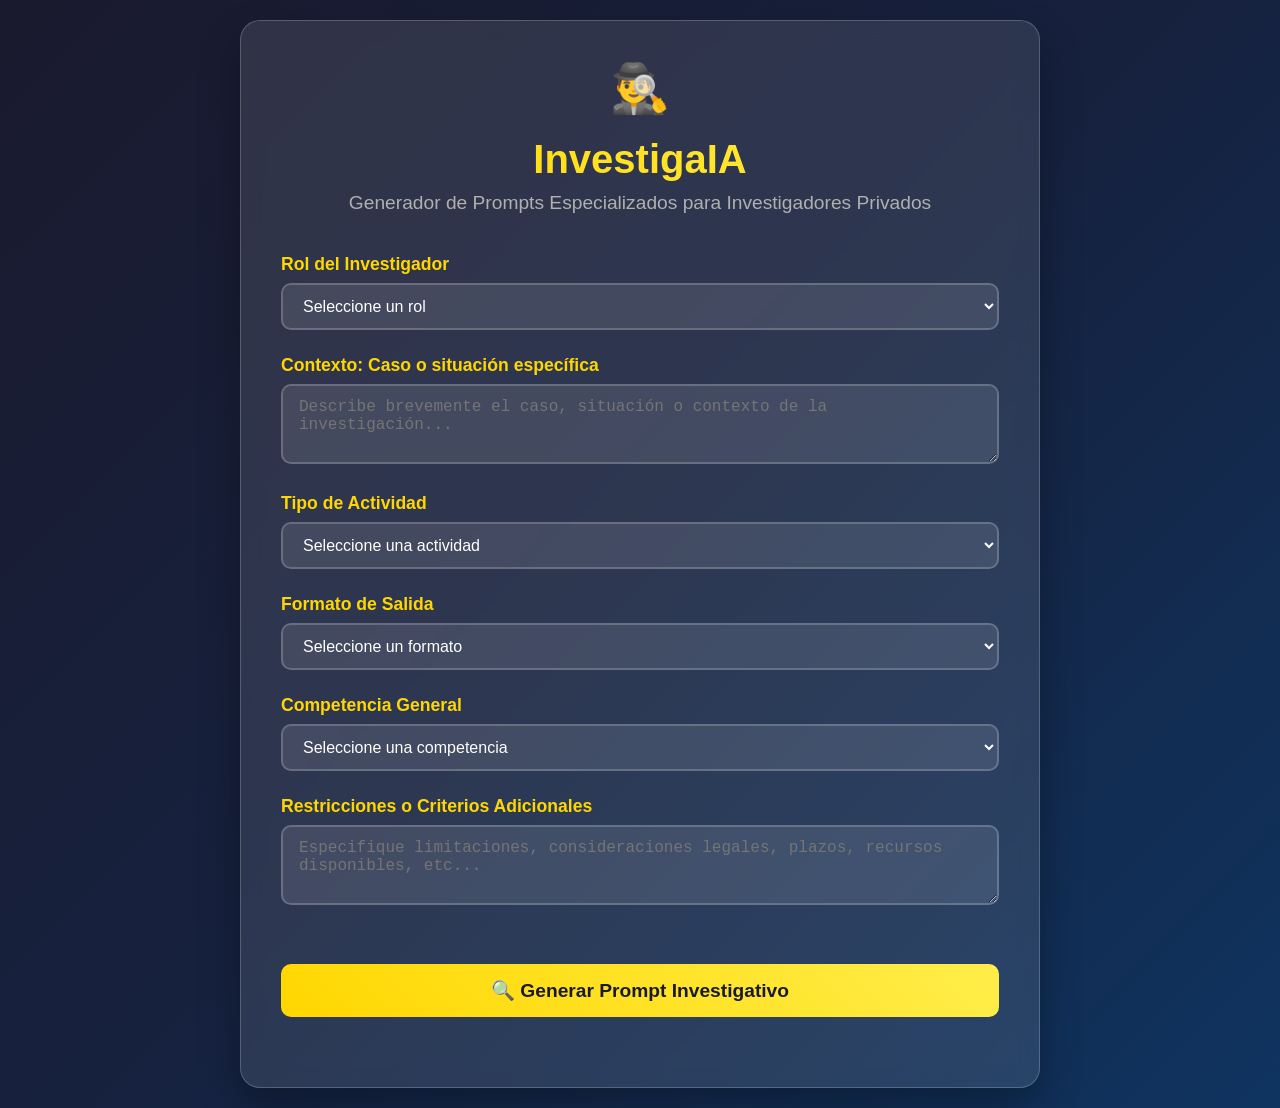
==== index.html @ 4e6117e3 "GENERADOR DE PROMPTS" ====
<!DOCTYPE html>
<html lang="es">
<head>
    <meta charset="UTF-8">
    <meta name="viewport" content="width=device-width, initial-scale=1.0">
    <title>InvestigaIA - Generador de Prompts para Investigadores</title>
    <link rel="stylesheet" href="styles.css">
</head>
<body>
    <div class="container">
        <div class="header">
            <div class="detective-icon">🕵‍♂</div>
            <h1 class="logo">InvestigaIA</h1>
            <p class="subtitle">Generador de Prompts Especializados para Investigadores Privados</p>
        </div>

        <form id="promptForm">
            <div class="form-group">
                <label for="role">Rol del Investigador</label>
                <select id="role" required>
                    <option value="">Seleccione un rol</option>
                    <option value="Investigador privado general">Investigador privado general</option>
                    <option value="Detective corporativo">Detective corporativo</option>
                    <option value="Investigador forense digital">Investigador forense digital</option>
                    <option value="Analista de inteligencia">Analista de inteligencia</option>
                    <option value="Investigador de seguros">Investigador de seguros</option>
                    <option value="Especialista en debido diligencia">Especialista en debido diligencia</option>
                    <option value="Investigador de fraudes">Investigador de fraudes</option>
                    <option value="Analista de riesgos">Analista de riesgos</option>
                    <option value="Investigador académico criminalístico">Investigador académico criminalístico</option>
                    <option value="Becario/Asistente de investigación">Becario/Asistente de investigación</option>
                    <option value="Perito especializado">Perito especializado</option>
                    <option value="Investigador de antecedentes">Investigador de antecedentes</option>
                    <option value="Especialista en ciberseguridad investigativa">Especialista en ciberseguridad investigativa</option>
                </select>
            </div>

            <div class="form-group">
                <label for="context">Contexto: Caso o situación específica</label>
                <textarea id="context" placeholder="Describe brevemente el caso, situación o contexto de la investigación..."></textarea>
            </div>

            <div class="form-group">
                <label for="activity">Tipo de Actividad</label>
                <select id="activity" required>
                    <option value="">Seleccione una actividad</option>
                    <option value="Investigación judicial/legal">Investigación judicial/legal</option>
                    <option value="Investigación corporativa">Investigación corporativa</option>
                    <option value="Verificación de información/fake news">Verificación de información/fake news</option>
                    <option value="Análisis forense digital">Análisis forense digital</option>
                    <option value="Investigación de fraudes">Investigación de fraudes</option>
                    <option value="Due diligence empresarial">Due diligence empresarial</option>
                    <option value="Investigación de antecedentes">Investigación de antecedentes</option>
                    <option value="Análisis de riesgos">Análisis de riesgos</option>
                    <option value="Investigación académica criminológica">Investigación académica criminológica</option>
                    <option value="Recopilación de evidencias">Recopilación de evidencias</option>
                    <option value="Análisis de patrones y comportamientos">Análisis de patrones y comportamientos</option>
                    <option value="Investigación de mercado competitivo">Investigación de mercado competitivo</option>
                    <option value="Contrainteligencia">Contrainteligencia</option>
                </select>
            </div>

            <div class="form-group">
                <label for="format">Formato de Salida</label>
                <select id="format" required>
                    <option value="">Seleccione un formato</option>
                    <option value="Informe ejecutivo estructurado">Informe ejecutivo estructurado</option>
                    <option value="Cronología de eventos/timeline">Cronología de eventos/timeline</option>
                    <option value="Mapa de conexiones y relaciones">Mapa de conexiones y relaciones</option>
                    <option value="Lista de evidencias catalogadas">Lista de evidencias catalogadas</option>
                    <option value="Protocolo de investigación paso a paso">Protocolo de investigación paso a paso</option>
                    <option value="Matriz de análisis de riesgos">Matriz de análisis de riesgos</option>
                    <option value="Cuestionario de entrevista">Cuestionario de entrevista</option>
                    <option value="Checklist de verificación">Checklist de verificación</option>
                    <option value="Diagrama de flujo investigativo">Diagrama de flujo investigativo</option>
                    <option value="Reporte de hallazgos preliminares">Reporte de hallazgos preliminares</option>
                    <option value="Plan de seguimiento y monitoreo">Plan de seguimiento y monitoreo</option>
                    <option value="Análisis OSINT estructurado">Análisis OSINT estructurado</option>
                    <option value="Marco legal y consideraciones éticas">Marco legal y consideraciones éticas</option>
                    <option value="Plantilla de documentación de evidencias">Plantilla de documentación de evidencias</option>
                    <option value="Guía de preservación de cadena de custodia">Guía de preservación de cadena de custodia</option>
                </select>
            </div>

            <div class="form-group">
                <label for="competency">Competencia General</label>
                <select id="competency" required>
                    <option value="">Seleccione una competencia</option>
                    <option value="Pensamiento analítico y deductivo">Pensamiento analítico y deductivo</option>
                    <option value="Investigación con fuentes abiertas (OSINT)">Investigación con fuentes abiertas (OSINT)</option>
                    <option value="Ética profesional e integridad">Ética profesional e integridad</option>
                    <option value="Análisis forense y evidencial">Análisis forense y evidencial</option>
                </select>
            </div>

            <div class="form-group">
                <label for="restrictions">Restricciones o Criterios Adicionales</label>
                <textarea id="restrictions" placeholder="Especifique limitaciones, consideraciones legales, plazos, recursos disponibles, etc..."></textarea>
            </div>

            <button type="submit" class="generate-btn">🔍 Generar Prompt Investigativo</button>
        </form>

        <div id="resultSection" class="result-section">
            <div class="result-header">
                <span class="result-title">📋 Prompt Generado:</span>
                <button id="copyBtn" class="copy-btn">📋 Copiar</button>
            </div>
            <div id="generatedPrompt" class="generated-prompt"></div>
        </div>
    </div>

    <script src="script.js"></script>
</body>
</html>
---- styles.css ----
* {
    margin: 0;
    padding: 0;
    box-sizing: border-box;
}

body {
    font-family: 'Segoe UI', Tahoma, Geneva, Verdana, sans-serif;
    background: linear-gradient(135deg, #1a1a2e 0%, #16213e 50%, #0f3460 100%);
    color: #ffffff;
    min-height: 100vh;
    padding: 20px;
}

.container {
    max-width: 800px;
    margin: 0 auto;
    background: rgba(255, 255, 255, 0.1);
    backdrop-filter: blur(10px);
    border-radius: 20px;
    border: 1px solid rgba(255, 255, 255, 0.2);
    padding: 40px;
    box-shadow: 0 20px 40px rgba(0, 0, 0, 0.3);
}

.header {
    text-align: center;
    margin-bottom: 40px;
}

.logo {
    font-size: 2.5rem;
    font-weight: bold;
    background: linear-gradient(45deg, #ffd700, #ffed4a);
    -webkit-background-clip: text;
    -webkit-text-fill-color: transparent;
    margin-bottom: 10px;
}

.subtitle {
    font-size: 1.2rem;
    color: #b0b0b0;
    margin-bottom: 30px;
}

.form-group {
    margin-bottom: 25px;
}

label {
    display: block;
    font-weight: 600;
    margin-bottom: 8px;
    color: #ffd700;
    font-size: 1.1rem;
}

select, input, textarea {
    width: 100%;
    padding: 12px 16px;
    border: 2px solid rgba(255, 255, 255, 0.2);
    border-radius: 10px;
    background: rgba(255, 255, 255, 0.1);
    color: #ffffff;
    font-size: 1rem;
    transition: all 0.3s ease;
}

select:focus, input:focus, textarea:focus {
    outline: none;
    border-color: #ffd700;
    box-shadow: 0 0 20px rgba(255, 215, 0, 0.3);
}

select option {
    background: #1a1a2e;
    color: #ffffff;
}

textarea {
    min-height: 80px;
    resize: vertical;
}

.generate-btn {
    width: 100%;
    padding: 15px;
    background: linear-gradient(45deg, #ffd700, #ffed4a);
    border: none;
    border-radius: 10px;
    color: #1a1a2e;
    font-size: 1.2rem;
    font-weight: bold;
    cursor: pointer;
    transition: all 0.3s ease;
    margin: 30px 0;
}

.generate-btn:hover {
    transform: translateY(-2px);
    box-shadow: 0 10px 30px rgba(255, 215, 0, 0.4);
}

.result-section {
    margin-top: 30px;
    padding: 20px;
    background: rgba(0, 0, 0, 0.3);
    border-radius: 15px;
    border: 1px solid rgba(255, 215, 0, 0.3);
    display: none;
}

.result-header {
    display: flex;
    justify-content: space-between;
    align-items: center;
    margin-bottom: 15px;
}

.result-title {
    color: #ffd700;
    font-weight: bold;
    font-size: 1.1rem;
}

.copy-btn {
    padding: 8px 16px;
    background: rgba(255, 215, 0, 0.2);
    border: 1px solid #ffd700;
    border-radius: 6px;
    color: #ffd700;
    cursor: pointer;
    transition: all 0.3s ease;
    font-size: 0.9rem;
}

.copy-btn:hover {
    background: rgba(255, 215, 0, 0.3);
}

.generated-prompt {
    background: rgba(255, 255, 255, 0.05);
    padding: 20px;
    border-radius: 10px;
    border-left: 4px solid #ffd700;
    font-family: 'Courier New', monospace;
    line-height: 1.6;
    white-space: pre-wrap;
}

.detective-icon {
    font-size: 3rem;
    margin-bottom: 20px;
}

@media (max-width: 768px) {
    .container {
        padding: 20px;
        margin: 10px;
    }
    
    .logo {
        font-size: 2rem;
    }
}
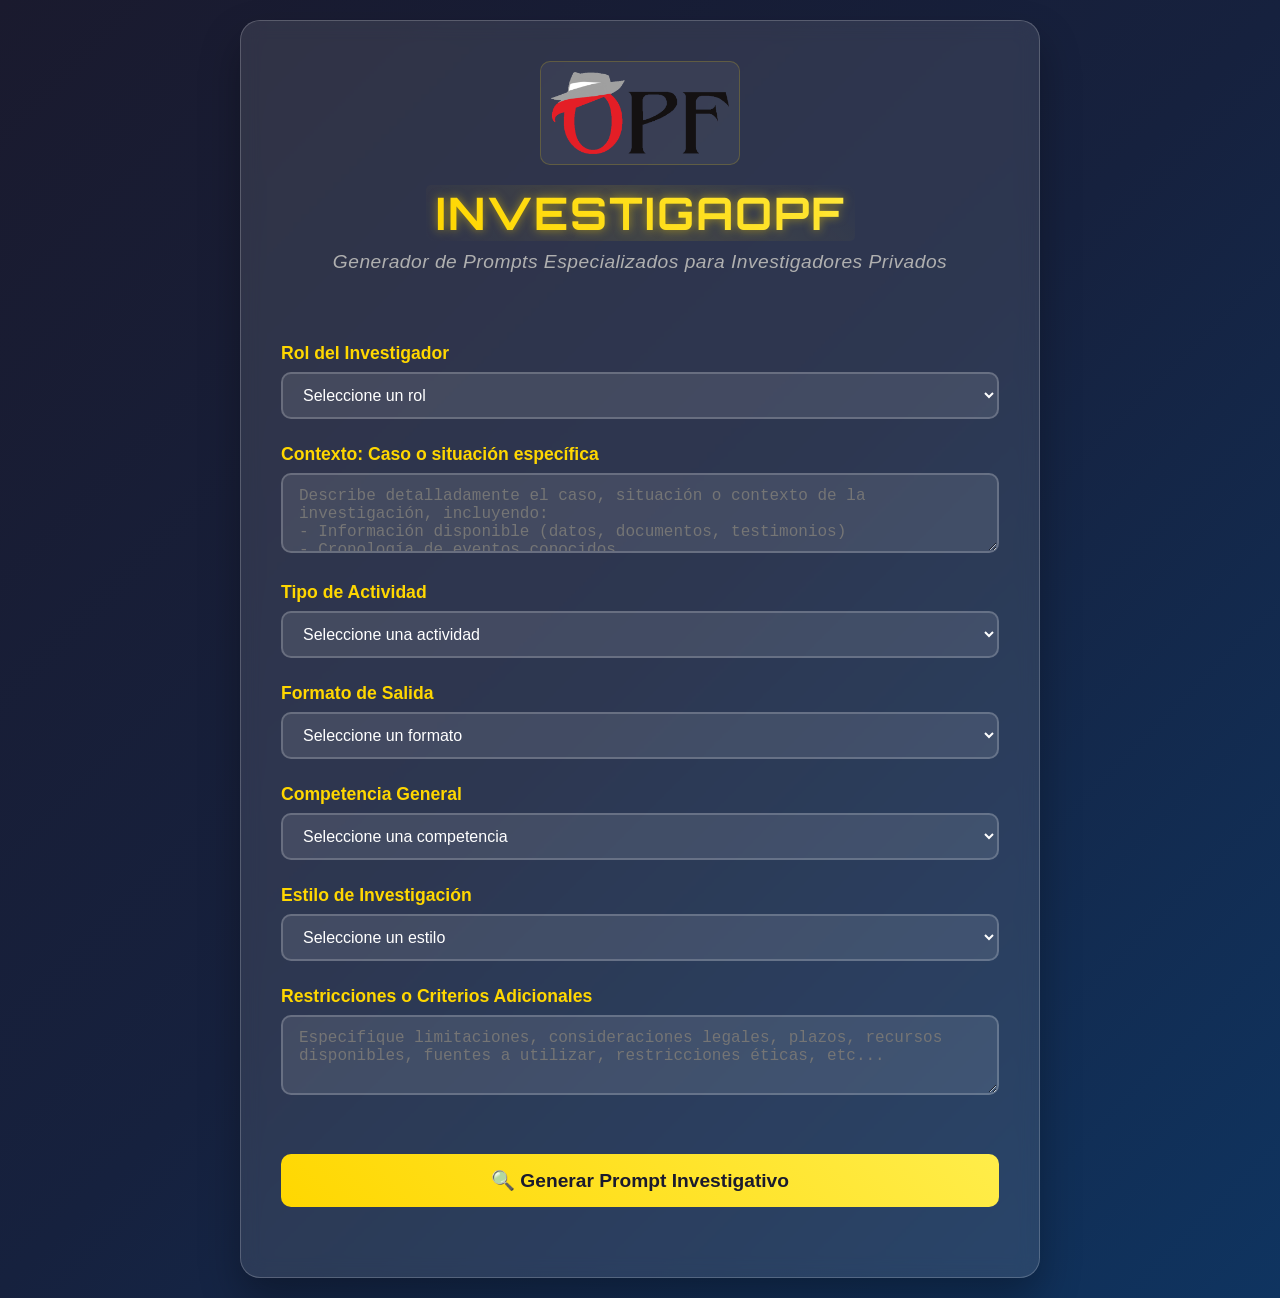
==== commit 704b1862: "LOGOTIPO + CORRECIÓN DE HTML" ====
--- a/index.html
+++ b/index.html
@@ -5,12 +5,15 @@
     <meta name="viewport" content="width=device-width, initial-scale=1.0">
     <title>InvestigaIA - Generador de Prompts para Investigadores</title>
     <link rel="stylesheet" href="styles.css">
+    <link href="https://fonts.googleapis.com/css2?family=Orbitron:wght@400;700;900&display=swap" rel="stylesheet">
 </head>
 <body>
     <div class="container">
         <div class="header">
-            <div class="detective-icon">🕵‍♂</div>
-            <h1 class="logo">InvestigaIA</h1>
+            <div class="logotipo">
+                <img src="OPF sin fondo (2).png" alt="logotipo">
+            </div>
+            <h1 class="logo">InvestigaOPF</h1>
             <p class="subtitle">Generador de Prompts Especializados para Investigadores Privados</p>
         </div>
 
@@ -19,25 +22,37 @@
                 <label for="role">Rol del Investigador</label>
                 <select id="role" required>
                     <option value="">Seleccione un rol</option>
-                    <option value="Investigador privado general">Investigador privado general</option>
-                    <option value="Detective corporativo">Detective corporativo</option>
-                    <option value="Investigador forense digital">Investigador forense digital</option>
-                    <option value="Analista de inteligencia">Analista de inteligencia</option>
-                    <option value="Investigador de seguros">Investigador de seguros</option>
-                    <option value="Especialista en debido diligencia">Especialista en debido diligencia</option>
-                    <option value="Investigador de fraudes">Investigador de fraudes</option>
-                    <option value="Analista de riesgos">Analista de riesgos</option>
-                    <option value="Investigador académico criminalístico">Investigador académico criminalístico</option>
-                    <option value="Becario/Asistente de investigación">Becario/Asistente de investigación</option>
-                    <option value="Perito especializado">Perito especializado</option>
-                    <option value="Investigador de antecedentes">Investigador de antecedentes</option>
-                    <option value="Especialista en ciberseguridad investigativa">Especialista en ciberseguridad investigativa</option>
-                </select>
+                    <option value="DETECTIVE PRIVADO">DETECTIVE PRIVADO</option>
+                    <option value="INVESTIGACION EMPRESARIAL">INVESTIGACION EMPRESARIAL</option>
+                    <option value="INVESTIGACION FORENSE">INVESTIGACION FORENSE</option>
+                    <option value="INVESTIGACIÓN DIGITAL">INVESTIGACIÓN DIGITAL</option>
+                    <option value="ANALISTA DE INTELIGENCIA">ANALISTA DE INTELIGENCIA</option>
+                    <option value="DILIGENCIA DEBIDA">DILIGENCIA DEBIDA</option>
+                    <option value="INVESTIGANDO FRAUDES Y ESTAFAS">INVESTIGANDO FRAUDES Y ESTAFAS</option>
+                    <option value="INVESTIGANDO RIESGOS">INVESTIGANDO RIESGOS</option>
+                    <option value="INVESTIGACION ACADEMICA Y CRIMINALISTICA">INVESTIGACION ACADEMICA Y CRIMINALISTICA</option>
+                    <option value="LOCALIZACION DE PERSONAS Y ACTIVOS">LOCALIZACION DE PERSONAS Y ACTIVOS</option>
+                    <option value="INVESTIGACION FAMILIAR">INVESTIGACION FAMILIAR</option>
+                    <option value="INVESTIGACIONES PATRIMONIALES Y FINANCIERAS">INVESTIGACIONES PATRIMONIALES Y FINANCIERAS</option>
+                    <option value="PERICIALES Y FORENSE">PERICIALES Y FORENSE</option>
+                    <option value="SINIESTROS, ACCIDENTES Y BAJAS">SINIESTROS, ACCIDENTES Y BAJAS</option>
+                    <option value="SEGURIDAD CORPORATIVA Y REPUTACIONAL">SEGURIDAD CORPORATIVA Y REPUTACIONAL</option>
+                    <option value="INVESTIGACIÓN ASEGURADORA">INVESTIGACIÓN ASEGURADORA</option>
+                    <option value="APOYO AL LITIGIO Y LETRADOS">APOYO AL LITIGIO Y LETRADOS</option>
+                    <option value="INVESTIGACION HERENCIAS Y LOCALIZACION ANTEPASADOS">INVESTIGACION HERENCIAS Y LOCALIZACION ANTEPASADOS</option>
+                    <option value="CIBERINVESTIGACION">CIBERINVESTIGACION</option>
+                  </select>
+                  
             </div>
 
             <div class="form-group">
                 <label for="context">Contexto: Caso o situación específica</label>
-                <textarea id="context" placeholder="Describe brevemente el caso, situación o contexto de la investigación..."></textarea>
+                <textarea id="context" placeholder="Describe detalladamente el caso, situación o contexto de la investigación, incluyendo:
+- Información disponible (datos, documentos, testimonios)
+- Cronología de eventos conocidos
+- Personas, entidades o activos involucrados
+- Objetivos prioritarios de la investigación
+- Hipótesis iniciales a verificar"></textarea>
             </div>
 
             <div class="form-group">
@@ -48,15 +63,21 @@
                     <option value="Investigación corporativa">Investigación corporativa</option>
                     <option value="Verificación de información/fake news">Verificación de información/fake news</option>
                     <option value="Análisis forense digital">Análisis forense digital</option>
+                    <option value="Análisis forense animal">Análisis forense animal</option>
+                    <option value="Análisis forense medioambiental">Análisis forense medioambiental</option>
                     <option value="Investigación de fraudes">Investigación de fraudes</option>
                     <option value="Due diligence empresarial">Due diligence empresarial</option>
                     <option value="Investigación de antecedentes">Investigación de antecedentes</option>
-                    <option value="Análisis de riesgos">Análisis de riesgos</option>
-                    <option value="Investigación académica criminológica">Investigación académica criminológica</option>
+                    <option value="Análisis OSINT">Análisis OSINT</option>
+                    <option value="Análisis HUMINT y fuentes humanas">Análisis HUMINT y fuentes humanas</option>
+                    <option value="Análisis de inteligencia geoespacial (GEOINT)">Análisis de inteligencia geoespacial (GEOINT)</option>
+                    <option value="Investigación e inteligencia de señales (SIGINT)">Investigación e inteligencia de señales (SIGINT)</option>
+                    <option value="Investigación documentalista">Investigación documentalista</option>
                     <option value="Recopilación de evidencias">Recopilación de evidencias</option>
                     <option value="Análisis de patrones y comportamientos">Análisis de patrones y comportamientos</option>
                     <option value="Investigación de mercado competitivo">Investigación de mercado competitivo</option>
                     <option value="Contrainteligencia">Contrainteligencia</option>
+                    <option value="Geopolítica y análisis de riesgo país">Geopolítica y análisis de riesgo país</option>
                 </select>
             </div>
 
@@ -64,21 +85,23 @@
                 <label for="format">Formato de Salida</label>
                 <select id="format" required>
                     <option value="">Seleccione un formato</option>
-                    <option value="Informe ejecutivo estructurado">Informe ejecutivo estructurado</option>
+                    <option value="Informe de investigación estructurado">Informe de investigación estructurado</option>
+                    <option value="Informe ejecutivo">Informe ejecutivo</option>
+                    <option value="Informe operacional">Informe operacional</option>
                     <option value="Cronología de eventos/timeline">Cronología de eventos/timeline</option>
                     <option value="Mapa de conexiones y relaciones">Mapa de conexiones y relaciones</option>
                     <option value="Lista de evidencias catalogadas">Lista de evidencias catalogadas</option>
                     <option value="Protocolo de investigación paso a paso">Protocolo de investigación paso a paso</option>
                     <option value="Matriz de análisis de riesgos">Matriz de análisis de riesgos</option>
                     <option value="Cuestionario de entrevista">Cuestionario de entrevista</option>
-                    <option value="Checklist de verificación">Checklist de verificación</option>
-                    <option value="Diagrama de flujo investigativo">Diagrama de flujo investigativo</option>
+                    <option value="Cuestionario de reflexiones críticas">Cuestionario de reflexiones críticas</option>
+                    <option value="Checklist de verificación de fuentes">Checklist de verificación de fuentes</option>
+                    <option value="Diagrama de flujo indagatorio">Diagrama de flujo indagatorio</option>
                     <option value="Reporte de hallazgos preliminares">Reporte de hallazgos preliminares</option>
                     <option value="Plan de seguimiento y monitoreo">Plan de seguimiento y monitoreo</option>
                     <option value="Análisis OSINT estructurado">Análisis OSINT estructurado</option>
-                    <option value="Marco legal y consideraciones éticas">Marco legal y consideraciones éticas</option>
-                    <option value="Plantilla de documentación de evidencias">Plantilla de documentación de evidencias</option>
-                    <option value="Guía de preservación de cadena de custodia">Guía de preservación de cadena de custodia</option>
+                    <option value="Análisis SIGINT estructurado">Análisis SIGINT estructurado</option>
+                    <option value="Plantillas de documentación">Plantillas de documentación</option>
                 </select>
             </div>
 
@@ -87,15 +110,35 @@
                 <select id="competency" required>
                     <option value="">Seleccione una competencia</option>
                     <option value="Pensamiento analítico y deductivo">Pensamiento analítico y deductivo</option>
-                    <option value="Investigación con fuentes abiertas (OSINT)">Investigación con fuentes abiertas (OSINT)</option>
-                    <option value="Ética profesional e integridad">Ética profesional e integridad</option>
+                    <option value="Investigación en fuentes abiertas y foros">Investigación en fuentes abiertas y foros</option>
                     <option value="Análisis forense y evidencial">Análisis forense y evidencial</option>
+                    <option value="Marco legal y ético">Marco legal y ético</option>
+                    <option value="Investigación sobre el terreno (HUMINT)">Investigación sobre el terreno (HUMINT)</option>
+                    <option value="Evaluación de hipótesis">Evaluación de hipótesis</option>
+                    <option value="Preservación de evidencias">Preservación de evidencias</option>
+                    <option value="Razonamiento crítico">Razonamiento crítico</option>
+                    <option value="Conocimiento de derecho civil, penal, laboral">Conocimiento de derecho civil, penal, laboral</option>
+                    <option value="Competencias GEOINT">Competencias GEOINT</option>
+                    <option value="Informe estructurado con timeline y vínculos">Informe estructurado con timeline y vínculos</option>
+                </select>
+            </div>
+
+            <div class="form-group">
+                <label for="style">Estilo de Investigación</label>
+                <select id="style" required>
+                    <option value="">Seleccione un estilo</option>
+                    <option value="Preciso y técnico">Preciso y técnico</option>
+                    <option value="Evidencias citables">Evidencias citables</option>
+                    <option value="Enfoque judicializable">Enfoque judicializable</option>
+                    <option value="Sincero y fiable verificando fuentes">Sincero y fiable verificando fuentes</option>
+                    <option value="Sin especulación">Sin especulación</option>
+                    <option value="Investigador experto en materia privada y pública">Investigador experto en materia privada y pública</option>
                 </select>
             </div>
 
             <div class="form-group">
                 <label for="restrictions">Restricciones o Criterios Adicionales</label>
-                <textarea id="restrictions" placeholder="Especifique limitaciones, consideraciones legales, plazos, recursos disponibles, etc..."></textarea>
+                <textarea id="restrictions" placeholder="Especifique limitaciones, consideraciones legales, plazos, recursos disponibles, fuentes a utilizar, restricciones éticas, etc..."></textarea>
             </div>
 
             <button type="submit" class="generate-btn">🔍 Generar Prompt Investigativo</button>
--- a/styles.css
+++ b/styles.css
@@ -26,21 +26,64 @@
 .header {
     text-align: center;
     margin-bottom: 40px;
+    position: relative;
+    overflow: hidden;
 }
 
 .logo {
-    font-size: 2.5rem;
+    font-size: 2.8rem;
     font-weight: bold;
     background: linear-gradient(45deg, #ffd700, #ffed4a);
     -webkit-background-clip: text;
     -webkit-text-fill-color: transparent;
     margin-bottom: 10px;
+    font-family: 'Orbitron', sans-serif;
+    letter-spacing: 2px;
+    text-transform: uppercase;
+    text-shadow: 0 0 10px rgba(255, 215, 0, 0.5);
+    position: relative;
+    display: inline-block;
+    padding: 0 10px;
+}
+
+.logo::before {
+    content: "";
+    position: absolute;
+    top: 0;
+    left: 0;
+    right: 0;
+    bottom: 0;
+    background: linear-gradient(45deg, transparent 0%, rgba(255, 215, 0, 0.1) 50%, transparent 100%);
+    z-index: -1;
+    border-radius: 5px;
+}
+
+.logotipo {
+    display: flex;
+    justify-content: center;
+    margin-bottom: 15px;
+    max-width: 100%;
+    height: auto;
+    padding: 10px;
+    background: rgba(255, 255, 255, 0.05);
+    border-radius: 10px;
+    border: 1px solid rgba(255, 215, 0, 0.2);
+    margin: 0 auto 20px;
+    width: 200px;
+}
+
+.logotipo img {
+    max-width: 100%;
+    height: auto;
+    border-radius: 5px;
 }
 
 .subtitle {
     font-size: 1.2rem;
     color: #b0b0b0;
     margin-bottom: 30px;
+    font-style: italic;
+    letter-spacing: 0.5px;
 }
 
 .form-group {
@@ -94,6 +137,23 @@
     cursor: pointer;
     transition: all 0.3s ease;
     margin: 30px 0;
+    position: relative;
+    overflow: hidden;
+}
+
+.generate-btn::before {
+    content: "";
+    position: absolute;
+    top: 0;
+    left: -100%;
+    width: 100%;
+    height: 100%;
+    background: linear-gradient(90deg, transparent, rgba(255, 255, 255, 0.3), transparent);
+    transition: 0.5s;
+}
+
+.generate-btn:hover::before {
+    left: 100%;
 }
 
 .generate-btn:hover {
@@ -146,11 +206,8 @@
     font-family: 'Courier New', monospace;
     line-height: 1.6;
     white-space: pre-wrap;
-}
-
-.detective-icon {
-    font-size: 3rem;
-    margin-bottom: 20px;
+    max-height: 400px;
+    overflow-y: auto;
 }
 
 @media (max-width: 768px) {
@@ -162,4 +219,4 @@
     .logo {
         font-size: 2rem;
     }
-}
+}
